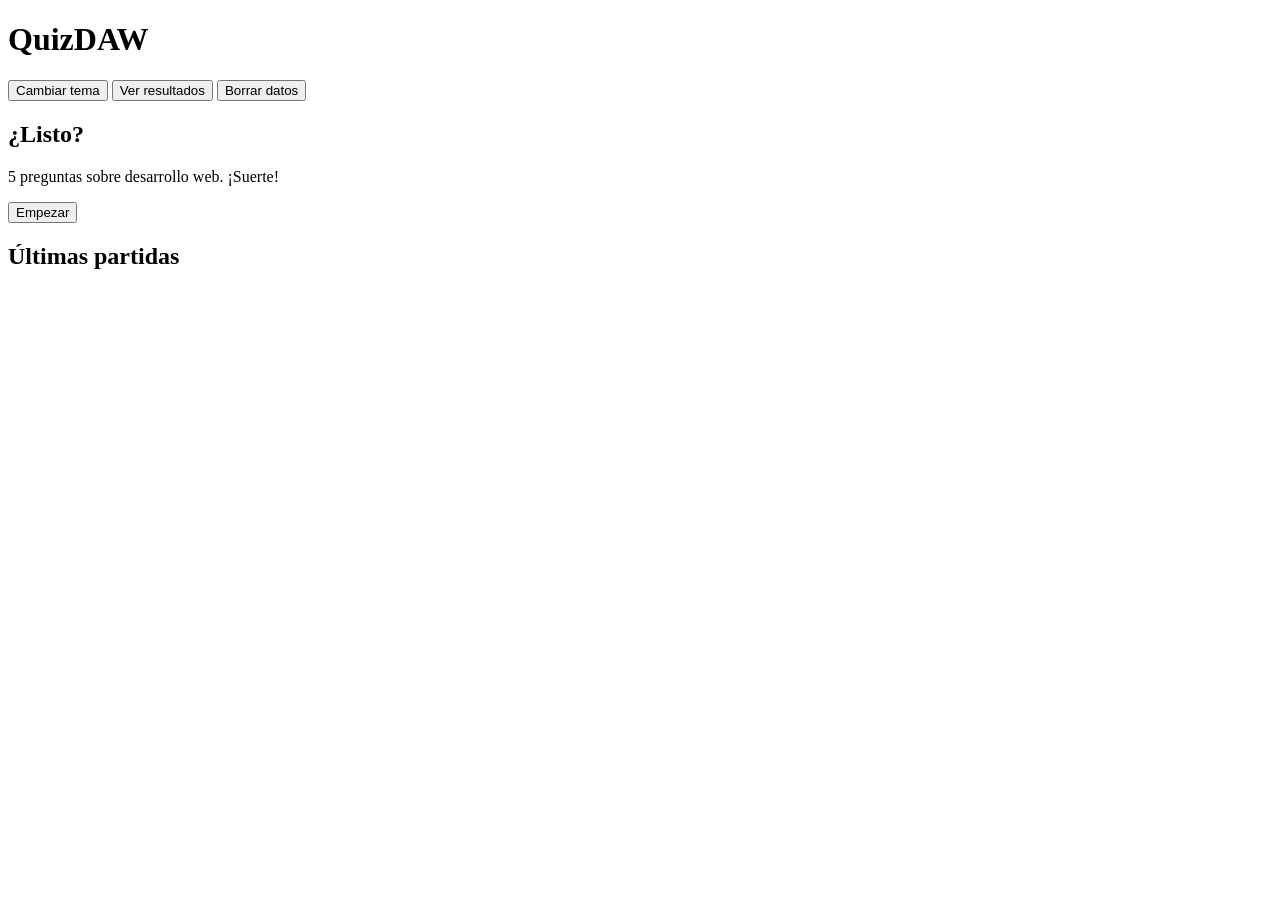
==== index.html @ ddc19f94 "App y index corregido" ====
<!DOCTYPE html>
<html lang="es">
<head>
  <meta charset="UTF-8">
  <meta name="viewport" content="width=device-width, initial-scale=1.0">
  <title>QuizDAW</title>
  <link rel="stylesheet" href="estilos.css">
</head>
<body>
  <header>
    <h1>QuizDAW</h1>
    <p id="saludo" class="muted"></p>
    <div class="barra">
      <button type="button" id="btnTema" class="secundario">Cambiar tema</button>
      <button type="button" id="btnResultados" class="secundario">Ver resultados</button>
      <button type="button" id="btnBorrar" class="peligro">Borrar datos</button>
    </div>
  </header>

  <section id="inicio" class="card">
    <h2>¿Listo?</h2>
    <p>5 preguntas sobre desarrollo web. ¡Suerte!</p>
    <button type="button" id="btnEmpezar">Empezar</button>
  </section>

  <section id="juego" class="card" hidden>
    <h2 id="textoPregunta"></h2>
    <div id="opciones"></div>
    <p id="feedback" class="feedback"></p>
    <button type="button" id="btnSiguiente" hidden>Siguiente</button>
    <p id="marcador" class="muted"></p>
  </section>

  <section id="final" class="card" hidden>
    <h2>Fin de la partida</h2>
    <p id="textoFinal"></p>
    <button type="button" id="btnOtra">Jugar otra vez</button>
  </section>

  <section class="card">
    <h2>Últimas partidas</h2>
    <ul id="listaPartidas"></ul>
    <p id="media" class="muted"></p>
  </section>

  <footer>
    <p id="info" class="muted"></p>
  </footer>

  <!-- ERROR 11: cargaba preguntas.js pero el archivo no existía (error 404 en Network).
       Lo creé con el array PREGUNTAS. Tiene que cargarse antes que app.js. -->
  <script src="preguntas.js"></script>
  <script src="cookies.js"></script>
  <script src="partida.js"></script>
  <!-- ERROR 10: la página principal cargaba también resultados.js, que busca #tabla y
       #mediaRes y aquí no existen. Ese script solo va en resultados.html. -->
  <script src="app.js"></script>
</body>
</html>
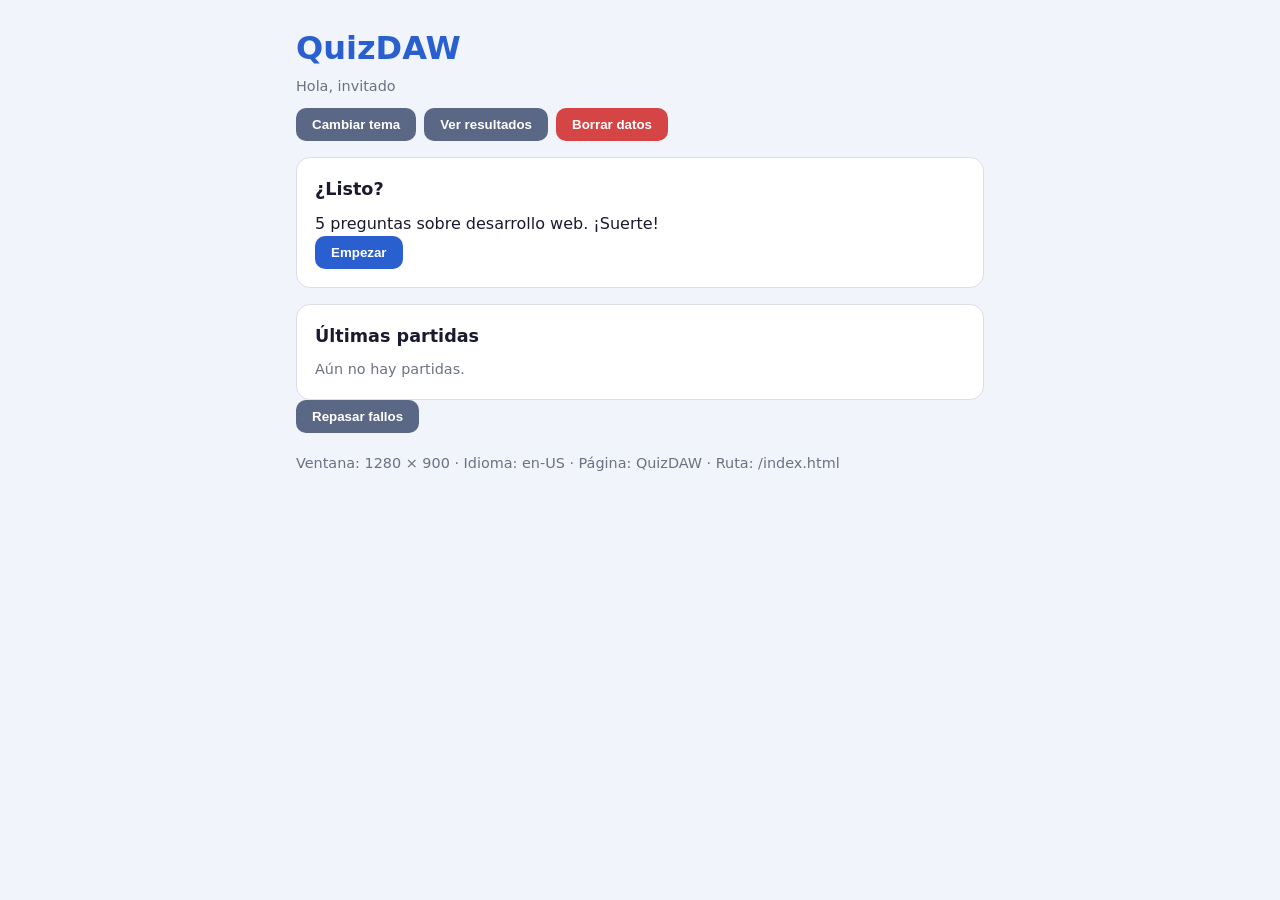
==== commit 4add1a65: "cambios finales Added buttons and section for reviewing mistakes." ====
--- a/index.html
+++ b/index.html
@@ -42,7 +42,14 @@
     <ul id="listaPartidas"></ul>
     <p id="media" class="muted"></p>
   </section>
+<!-- en la barra de botones de index.html -->
+<button type="button" id="btnVerFallos" class="secundario">Repasar fallos</button>
 
+<!-- antes del <footer> -->
+<section id="fallos" class="card" hidden>
+  <h2>Preguntas falladas</h2>
+  <ul id="listaFallos"></ul>
+</section>
   <footer>
     <p id="info" class="muted"></p>
   </footer>
@@ -56,4 +63,4 @@
        #mediaRes y aquí no existen. Ese script solo va en resultados.html. -->
   <script src="app.js"></script>
 </body>
-</html>+</html>
--- a/estilos.css
+++ b/estilos.css
@@ -0,0 +1,27 @@
+
+*{box-sizing:border-box;margin:0;padding:0;}
+body{font-family:"Segoe UI",system-ui,sans-serif;background:#f1f4fa;color:#1a1a2e;max-width:720px;margin:24px auto;padding:0 16px;line-height:1.5;}
+body.oscuro{background:#0f1420;color:#e8ecf4;}
+[hidden]{display:none !important;}
+h1{color:#2a5fd0;margin-bottom:4px;}
+body.oscuro h1{color:#4f8cff;}
+h2{font-size:1.1rem;margin-bottom:10px;}
+.muted{color:#6b7280;font-size:.9rem;}
+body.oscuro .muted{color:#93a0b8;}
+.barra{display:flex;gap:8px;flex-wrap:wrap;margin-top:10px;}
+.card{background:#fff;border:1px solid #d9dee8;border-radius:14px;padding:18px;margin-top:16px;}
+body.oscuro .card{background:#171e2e;border-color:#263149;}
+button{padding:9px 16px;background:#2a5fd0;color:#fff;border:none;border-radius:10px;font-weight:600;cursor:pointer;}
+button:hover{filter:brightness(1.1);}
+.secundario{background:#5a6785;}
+.peligro{background:#d64545;}
+#opciones{display:grid;gap:8px;margin:12px 0;}
+.opcion{text-align:left;background:#e8eefc;color:#1a1a2e;}
+body.oscuro .opcion{background:#1f2a44;color:#e8ecf4;}
+.opcion.ok{background:#35c28b;color:#05231a;}
+.opcion.mal{background:#ff6b6b;color:#fff;}
+.feedback{margin:8px 0;font-weight:600;min-height:1.3em;}
+ul{margin:8px 0 8px 20px;}
+table{width:100%;border-collapse:collapse;margin-top:12px;}
+th,td{border-bottom:1px solid #d9dee8;padding:8px;text-align:left;font-size:.92rem;}
+footer{margin-top:20px;}
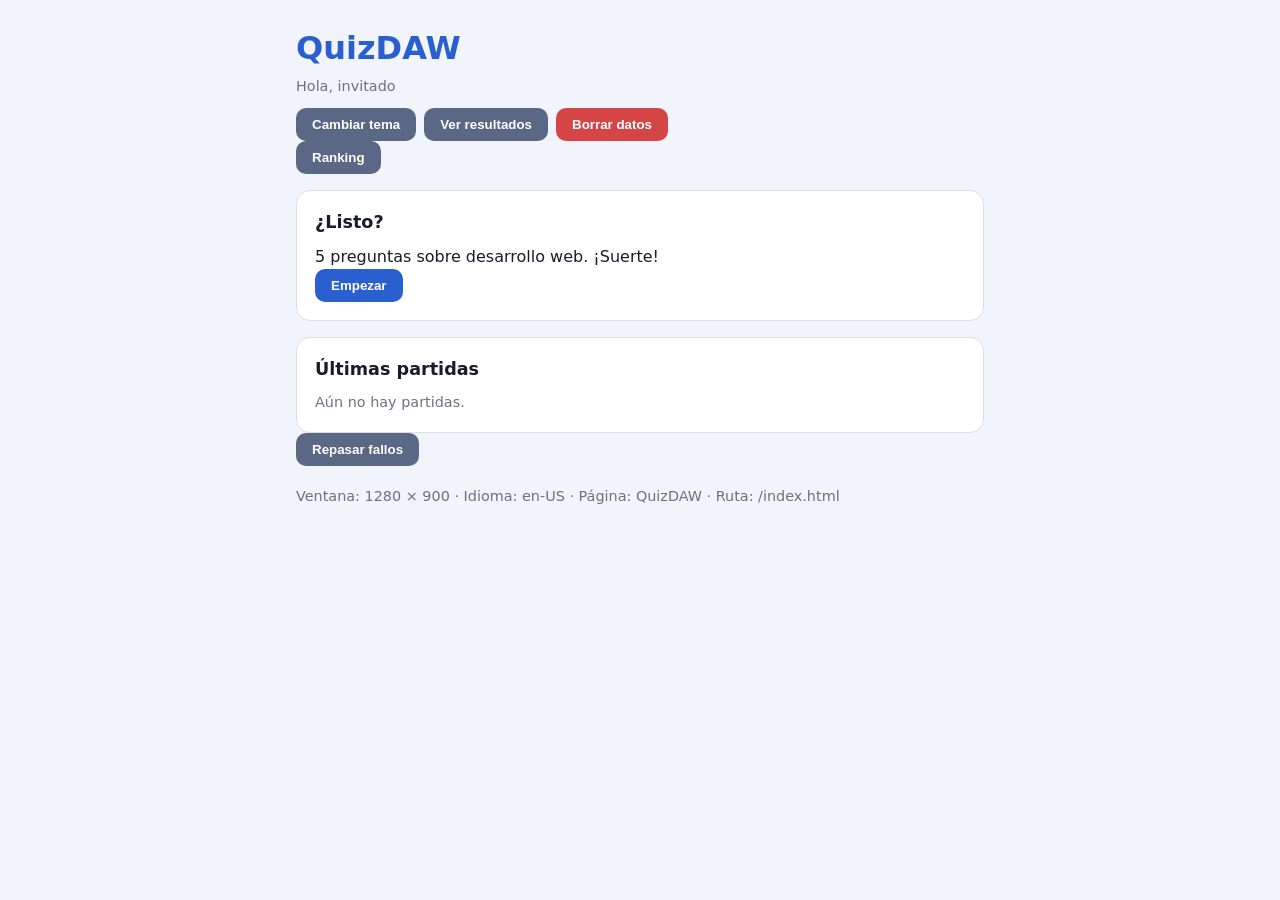
==== commit e79dd263: "Update index.html" ====
--- a/index.html
+++ b/index.html
@@ -15,6 +15,13 @@
       <button type="button" id="btnResultados" class="secundario">Ver resultados</button>
       <button type="button" id="btnBorrar" class="peligro">Borrar datos</button>
     </div>
+<button type="button" id="btnRanking" class="secundario">Ranking</button>
+
+<!-- antes del <footer> -->
+<section id="ranking" class="card" hidden>
+  <h2>Ranking de jugadores</h2>
+  <ol id="listaRanking"></ol>
+</section>
   </header>
 
   <section id="inicio" class="card">
